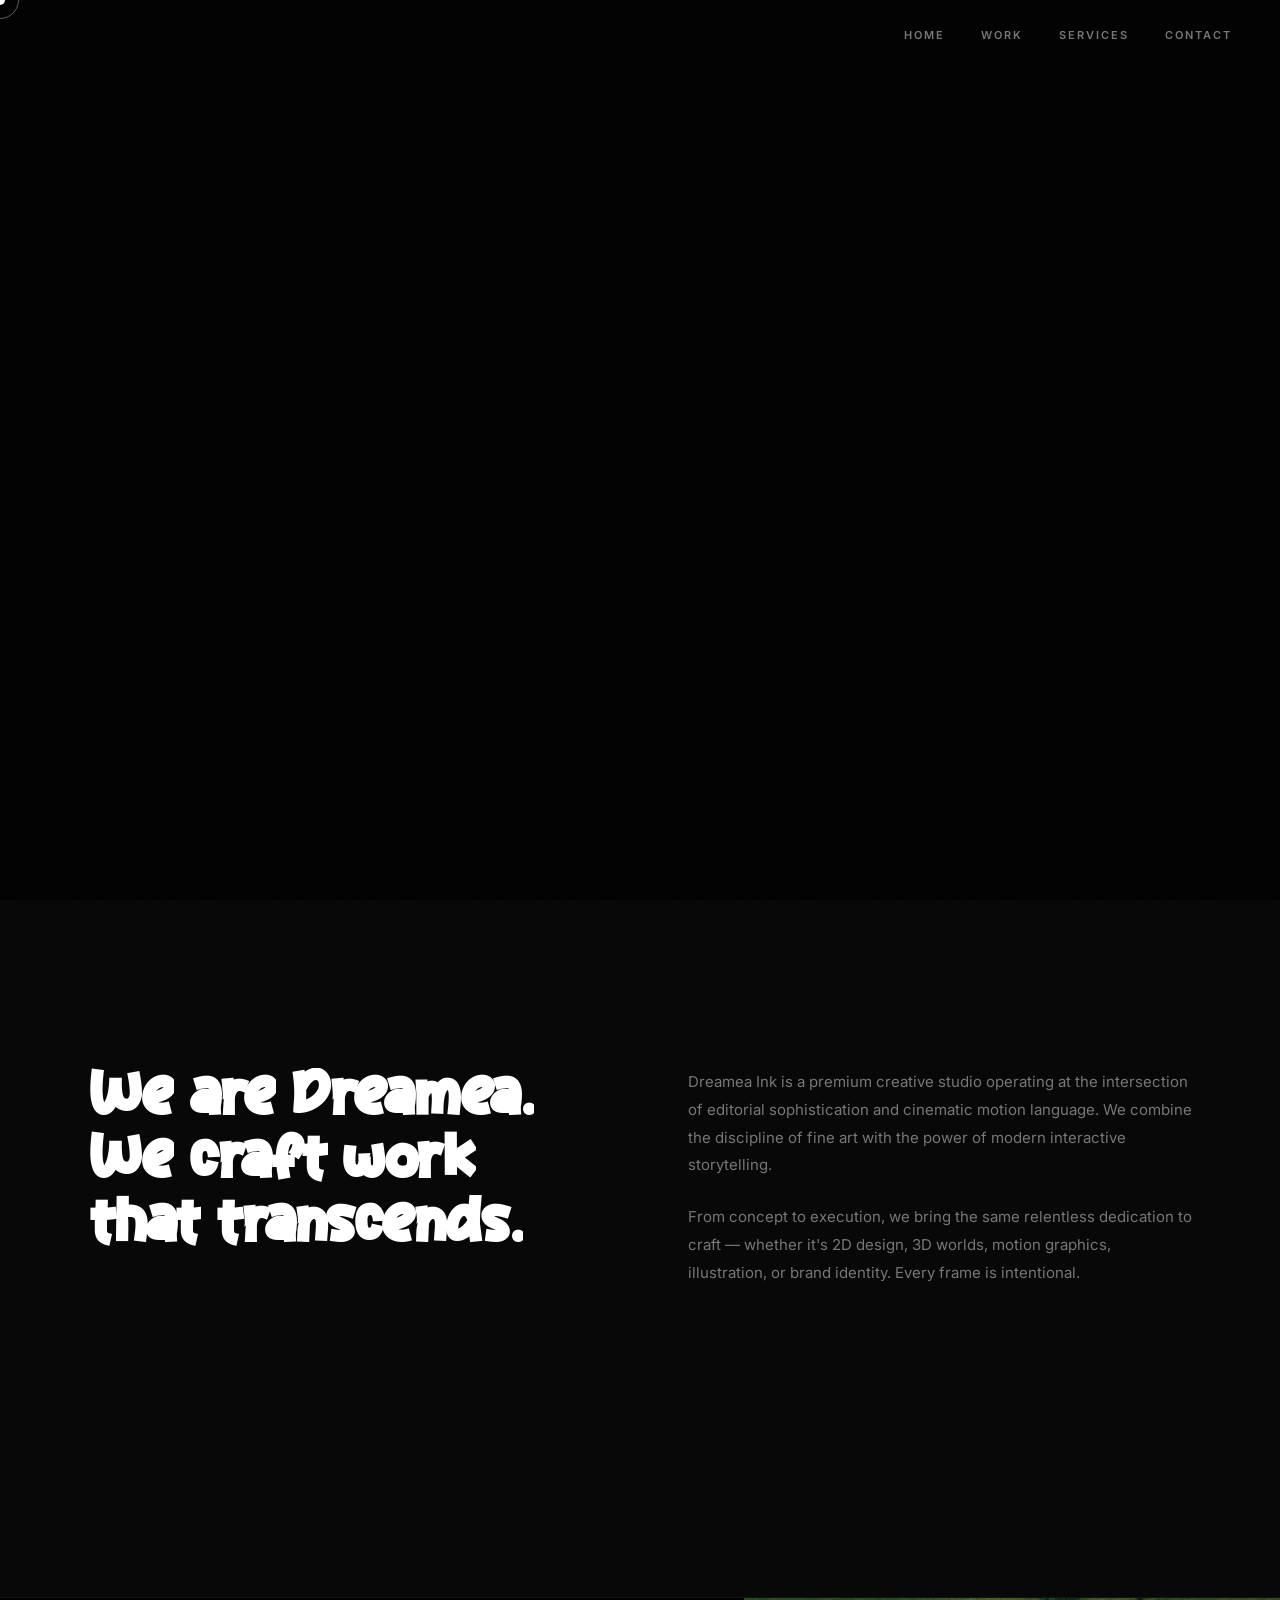
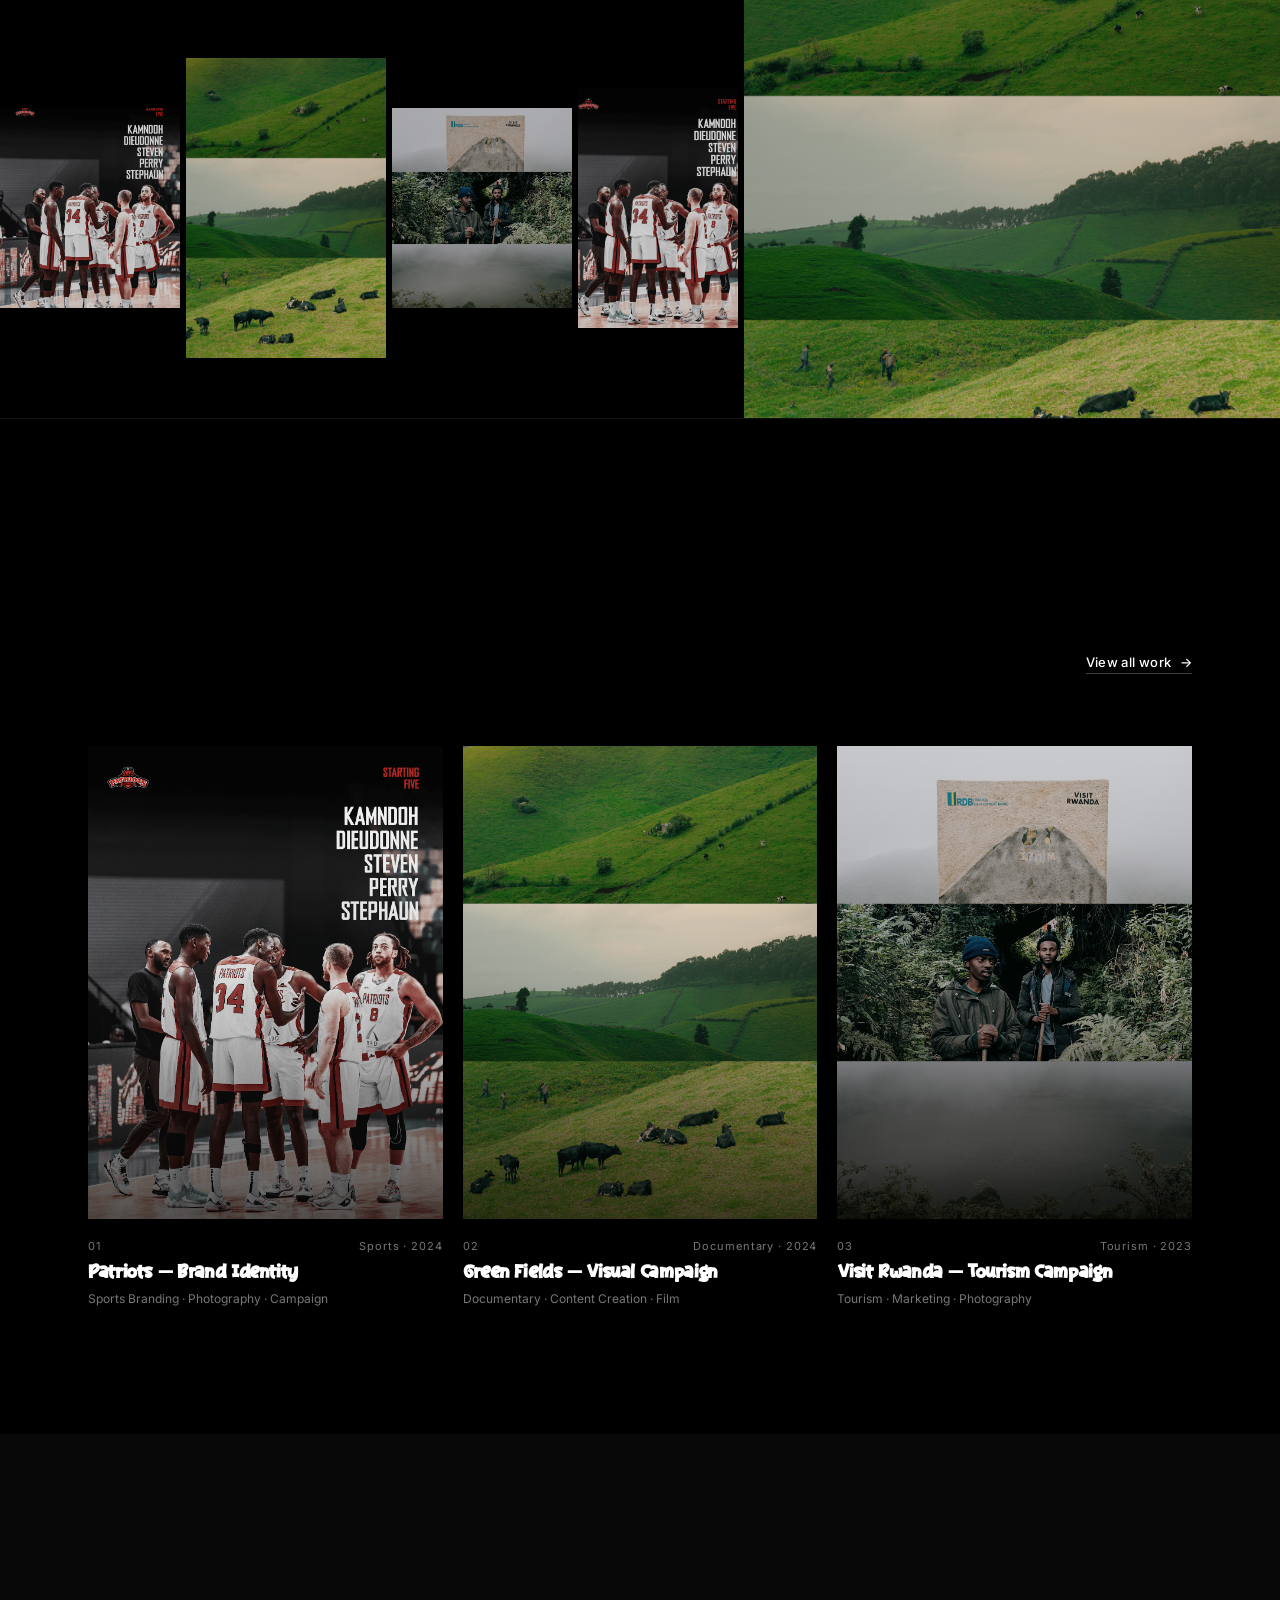
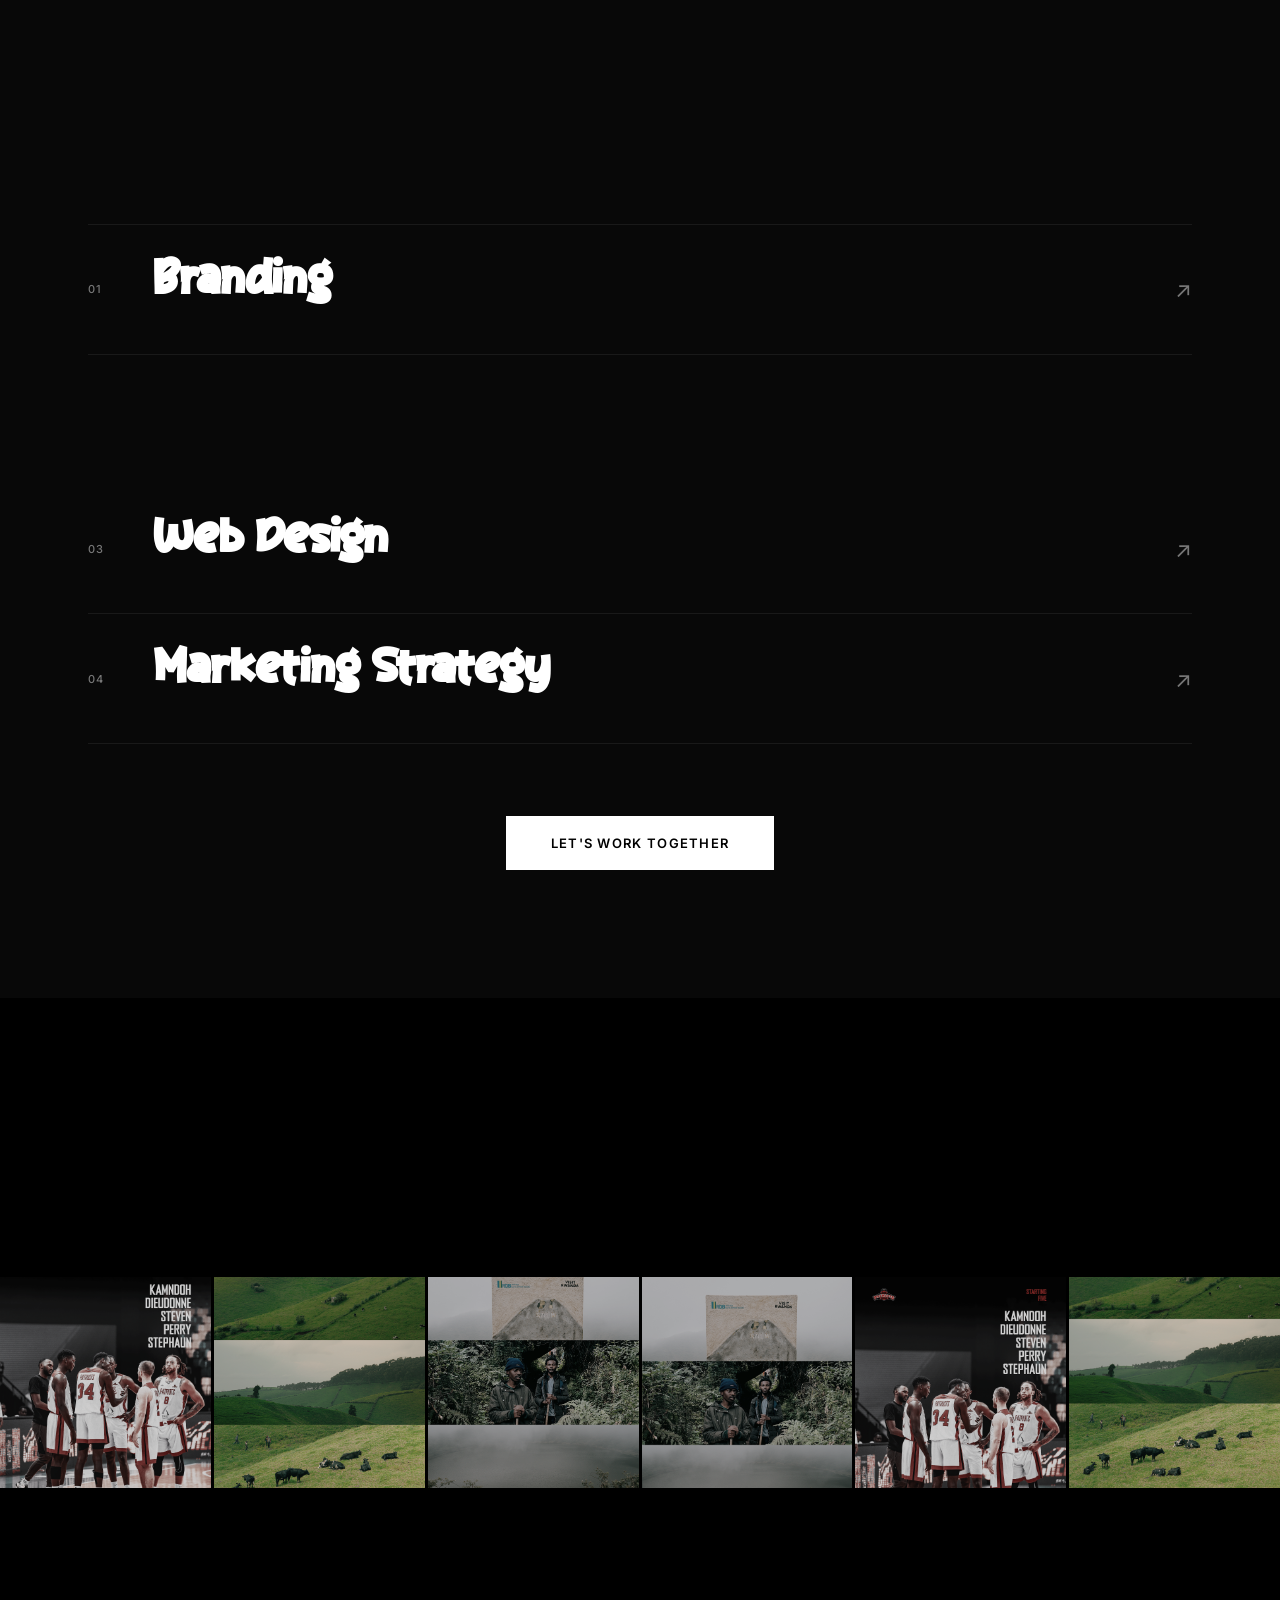
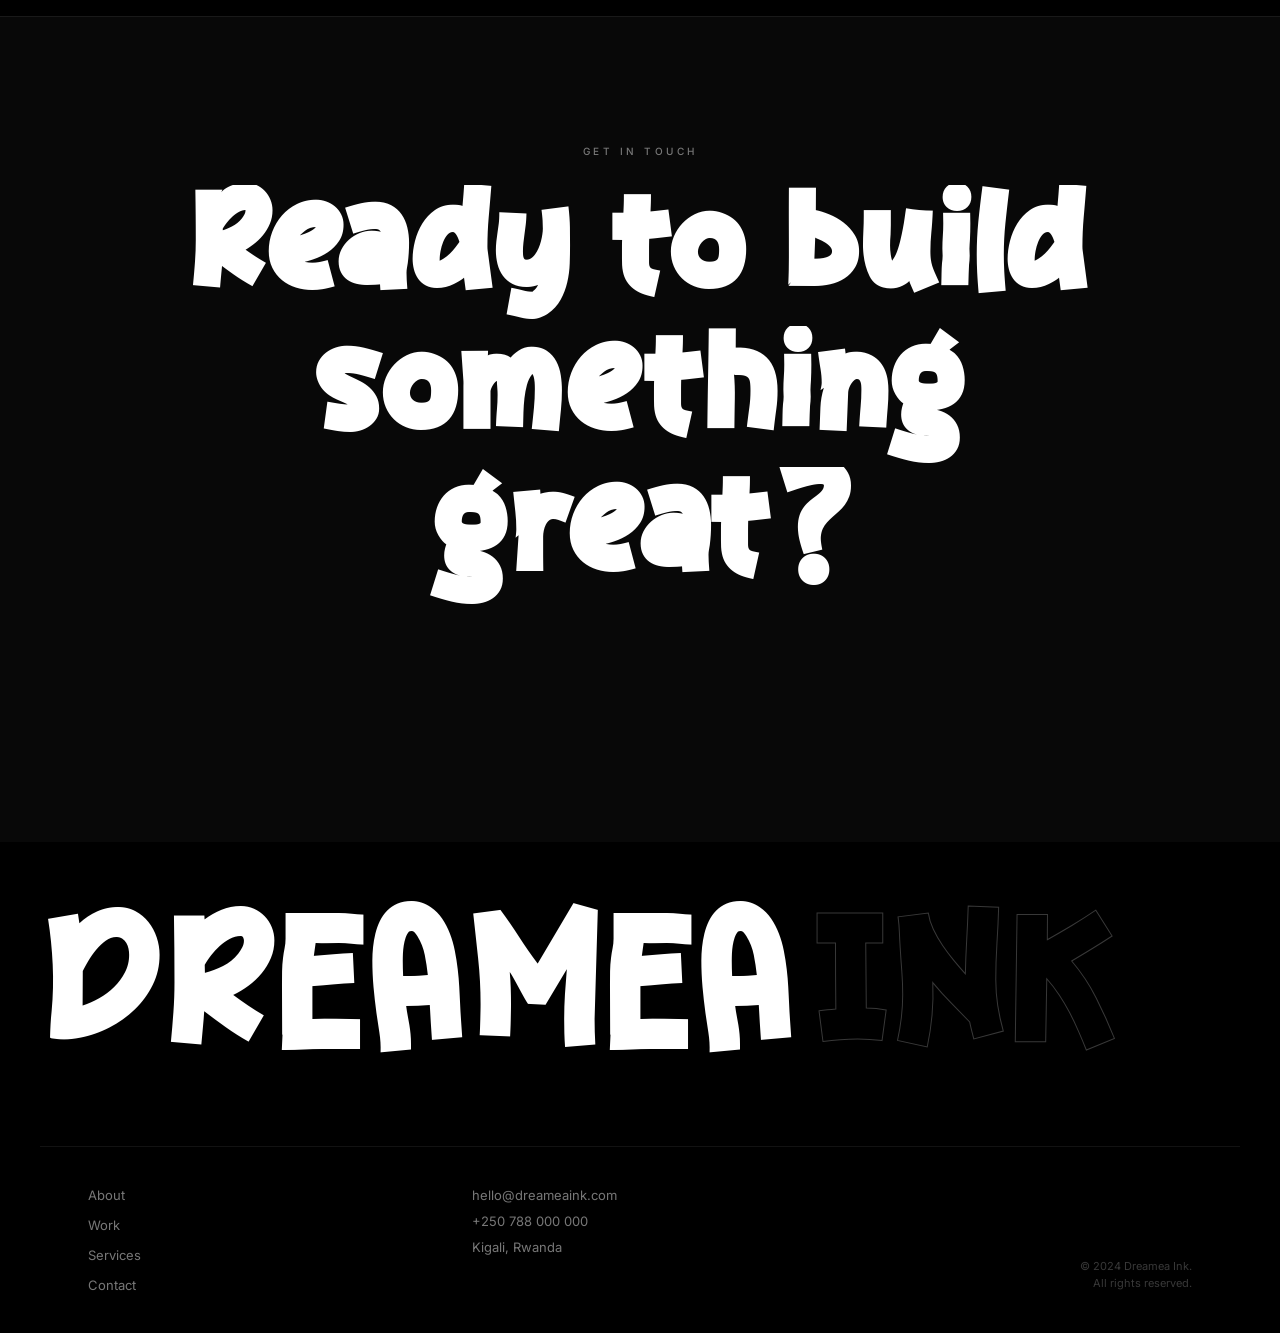
==== index.html @ 04ef661b "feat: Dreamea Ink creative studio website" ====
<!DOCTYPE html>
<html lang="en">
<head>
  <meta charset="UTF-8">
  <meta name="viewport" content="width=device-width, initial-scale=1.0">
  <title>Dreamea Ink — Premium Creative Studio</title>
  <link rel="preconnect" href="https://fonts.googleapis.com">
  <link rel="preconnect" href="https://fonts.gstatic.com" crossorigin>
  <link href="https://fonts.googleapis.com/css2?family=Paytone+One&family=Inter:wght@300;400;500;600&family=Space+Grotesk:wght@400;500;700&display=swap" rel="stylesheet">
  <link rel="stylesheet" href="style.css">
</head>
<body>

  <!-- TOP-RIGHT NAV LINKS -->
  <div class="topbar-links">
    <a href="#hero">Home</a>
    <a href="work.html">Work</a>
    <a href="#services">Services</a>
    <a href="#contact">Contact</a>
  </div>

  <!-- OVERLAY (mobile) -->
  <div class="nav-overlay" id="navOverlay"></div>

  <!-- MAIN CONTENT -->
  <main>

    <!-- HERO -->
    <section class="hero" id="hero">
      <div class="hero-bg">
        <video class="hero-video" autoplay muted loop playsinline preload="auto">
          <source src="assets/hero.mp4" type="video/mp4">
        </video>
        <div class="hero-video-overlay"></div>
        <div class="hero-noise"></div>
      </div>
      <div class="hero-content">

      </div>
    </section>

    <!-- ABOUT -->
    <section class="about section" id="about">
      <div class="container">
        <div class="section-label reveal">About Us</div>
        <div class="about-grid">
          <h2 class="about-title reveal">We are Dreamea.<br>We craft work<br>that transcends.</h2>
          <div class="about-body">
            <p class="reveal">Dreamea Ink is a premium creative studio operating at the intersection of editorial sophistication and cinematic motion language. We combine the discipline of fine art with the power of modern interactive storytelling.</p>
            <p class="reveal">From concept to execution, we bring the same relentless dedication to craft — whether it's 2D design, 3D worlds, motion graphics, illustration, or brand identity. Every frame is intentional.</p>
            <div class="about-stats reveal">
              <div class="stat">
                <span class="stat-num" data-target="80" data-suffix="+">80+</span>
                <span class="stat-label">Projects Delivered</span>
              </div>
              <div class="stat">
                <span class="stat-num" data-target="5" data-suffix="+">5+</span>
                <span class="stat-label">Years Experience</span>
              </div>
              <div class="stat">
                <span class="stat-num" data-target="40" data-suffix="+">40+</span>
                <span class="stat-label">Happy Clients</span>
              </div>
            </div>
          </div>
        </div>
      </div>
    </section>

    <!-- PHOTO SLIDER -->
    <div class="photo-slider-wrap">
      <div class="photo-slider" id="photoSlider">
        <!-- set A -->
        <div class="slide-item">
          <img src="assets/slide-1.jpg" alt="Patriots Brand Identity">
          <div class="slide-label">Sports Branding</div>
        </div>
        <div class="slide-item tall">
          <img src="assets/slide-2.jpg" alt="Green Fields Campaign">
          <div class="slide-label">Documentary Film</div>
        </div>
        <div class="slide-item">
          <img src="assets/slide-3.jpg" alt="Visit Rwanda">
          <div class="slide-label">Tourism Campaign</div>
        </div>
        <div class="slide-item portrait">
          <img src="assets/slide-1.jpg" alt="Creative Work">
          <div class="slide-label">Brand Identity</div>
        </div>
        <div class="slide-item wide">
          <img src="assets/slide-2.jpg" alt="Landscape Content">
          <div class="slide-label">Content Creation</div>
        </div>
        <div class="slide-item">
          <img src="assets/slide-1.jpg" alt="Sports Content">
          <div class="slide-label">Photography</div>
        </div>
        <!-- set B (duplicate for seamless loop) -->
        <div class="slide-item">
          <img src="assets/slide-1.jpg" alt="Patriots Brand Identity">
          <div class="slide-label">Sports Branding</div>
        </div>
        <div class="slide-item tall">
          <img src="assets/slide-2.jpg" alt="Green Fields Campaign">
          <div class="slide-label">Documentary Film</div>
        </div>
        <div class="slide-item">
          <img src="assets/slide-3.jpg" alt="Visit Rwanda">
          <div class="slide-label">Tourism Campaign</div>
        </div>
        <div class="slide-item portrait">
          <img src="assets/slide-1.jpg" alt="Creative Work">
          <div class="slide-label">Brand Identity</div>
        </div>
        <div class="slide-item wide">
          <img src="assets/slide-2.jpg" alt="Landscape Content">
          <div class="slide-label">Content Creation</div>
        </div>
        <div class="slide-item">
          <img src="assets/slide-1.jpg" alt="Sports Content">
          <div class="slide-label">Photography</div>
        </div>
      </div>
    </div>

    <!-- WORK / CASE STUDIES -->
    <section class="work section" id="work">
      <div class="container">
        <div class="work-header">
          <div class="section-label reveal">Selected Work</div>
          <h2 class="section-title reveal">Projects we're<br>proud of</h2>
          <a href="#" class="btn-ghost reveal">View all work <span class="arrow">→</span></a>
        </div>
        <div class="projects-grid">
          <div class="project-card reveal">
            <div class="project-img">
              <img src="assets/project-1.jpg" alt="Patriots Brand Identity" loading="lazy">
              <div class="project-overlay"></div>
              <div class="project-hover-label">View Project →</div>
            </div>
            <div class="project-info">
              <div class="project-meta"><span>01</span><span>Sports · 2024</span></div>
              <h3 class="project-title">Patriots — Brand Identity</h3>
              <p class="project-cat">Sports Branding · Photography · Campaign</p>
            </div>
          </div>

          <div class="project-card reveal">
            <div class="project-img">
              <img src="assets/project-2.jpg" alt="Green Fields Campaign" loading="lazy">
              <div class="project-overlay"></div>
              <div class="project-hover-label">View Project →</div>
            </div>
            <div class="project-info">
              <div class="project-meta"><span>02</span><span>Documentary · 2024</span></div>
              <h3 class="project-title">Green Fields — Visual Campaign</h3>
              <p class="project-cat">Documentary · Content Creation · Film</p>
            </div>
          </div>

          <div class="project-card reveal">
            <div class="project-img">
              <img src="assets/project-3.jpg" alt="Visit Rwanda Tourism Campaign" loading="lazy">
              <div class="project-overlay"></div>
              <div class="project-hover-label">View Project →</div>
            </div>
            <div class="project-info">
              <div class="project-meta"><span>03</span><span>Tourism · 2023</span></div>
              <h3 class="project-title">Visit Rwanda — Tourism Campaign</h3>
              <p class="project-cat">Tourism · Marketing · Photography</p>
            </div>
          </div>
        </div>
      </div>
    </section>

    <!-- SERVICES -->
    <section class="services section" id="services">
      <div class="container">
        <div class="services-top">
          <div class="section-label reveal">What We Do</div>
          <h2 class="section-title reveal">Our craft,<br>your competitive edge.</h2>
        </div>
        <div class="services-list">
          <div class="service-item reveal">
            <span class="service-num">01</span>
            <div class="service-content">
              <h3>Branding</h3>
              <p>Identity systems, logos, brand guidelines, and visual strategy that make you impossible to ignore.</p>
            </div>
            <span class="service-arrow">↗</span>
          </div>
          <div class="service-item reveal">
            <span class="service-num">02</span>
            <div class="service-content">
              <h3>Content Creation</h3>
              <p>Photography, videography, and editorial content that tells your story at every touchpoint.</p>
            </div>
            <span class="service-arrow">↗</span>
          </div>
          <div class="service-item reveal">
            <span class="service-num">03</span>
            <div class="service-content">
              <h3>Web Design</h3>
              <p>High-performance digital experiences crafted with precision, clarity, and bold aesthetics.</p>
            </div>
            <span class="service-arrow">↗</span>
          </div>
          <div class="service-item reveal">
            <span class="service-num">04</span>
            <div class="service-content">
              <h3>Marketing Strategy</h3>
              <p>Data-driven campaigns that amplify reach, build community, and convert audiences into lifelong advocates.</p>
            </div>
            <span class="service-arrow">↗</span>
          </div>
        </div>
        <div class="services-cta reveal">
          <a href="#contact" class="btn-primary large">Let's work together</a>
        </div>
      </div>
    </section>

    <!-- SOCIAL FEED -->
    <section class="social section" id="social">
      <div class="container">
        <div class="social-header">
          <div class="section-label reveal">Follow Us</div>
          <h2 class="section-title reveal">@dreameaink</h2>
        </div>
      </div>
      <div class="social-grid reveal">
        <div class="social-item" style="background-image:url('assets/project-1.jpg')"></div>
        <div class="social-item" style="background-image:url('assets/project-2.jpg')"></div>
        <div class="social-item" style="background-image:url('assets/project-3.jpg')"></div>
        <div class="social-item" style="background-image:url('assets/project-3.jpg');background-position:top"></div>
        <div class="social-item" style="background-image:url('assets/project-1.jpg');background-position:top"></div>
        <div class="social-item" style="background-image:url('assets/project-2.jpg');background-position:bottom"></div>
      </div>
    </section>

    <!-- CONTACT CTA -->
    <section class="cta-section section" id="contact">
      <div class="container">
        <div class="cta-inner">
          <div class="cta-label reveal">Get in Touch</div>
          <h2 class="cta-title reveal">Ready to build<br>something great?</h2>
          <a href="mailto:hello@dreameaink.com" class="btn-primary large reveal">Start a Project</a>
        </div>
      </div>
    </section>

    <!-- FOOTER -->
    <footer class="footer">
      <div class="footer-brand reveal">
        <span>DREAMEA</span><span class="footer-brand-outline">INK</span>
      </div>
      <div class="footer-bottom container">
        <nav class="footer-links">
          <a href="#about">About</a>
          <a href="#work">Work</a>
          <a href="#services">Services</a>
          <a href="#contact">Contact</a>
        </nav>
        <address class="footer-contact">
          <span>hello@dreameaink.com</span>
          <span>+250 788 000 000</span>
          <span>Kigali, Rwanda</span>
        </address>
        <p class="footer-copy">© 2024 Dreamea Ink.<br>All rights reserved.</p>
      </div>
    </footer>

  </main><!-- /main -->

  <script src="script.js"></script>
</body>
</html>
---- style.css ----
/* ===========================
   DREAMEA INK — LANDING PAGE
   =========================== */

/* ===== ACHIKO FONT =====
   Download Achiko.woff2 from https://befonts.com/achiko-font.html
   and place it at assets/Achiko.woff2
   ===================== */
@font-face {
  font-family: 'Achiko';
  src: url('assets/Achiko.woff2') format('woff2'),
       url('assets/Achiko.woff')  format('woff'),
       url('assets/Achiko.ttf')   format('truetype');
  font-weight: normal;
  font-style: normal;
  font-display: swap;
}

/* ===== RESET ===== */
*, *::before, *::after {
  margin: 0;
  padding: 0;
  box-sizing: border-box;
}

:root {
  --black:      #000000;
  --off-black:  #080808;
  --surface:    #111111;
  --white:      #ffffff;
  --gray:       #777777;
  --light-gray: #aaaaaa;
  --border:     rgba(255, 255, 255, 0.07);
  --font-display: 'Achiko', 'Paytone One', cursive;
  --font-head:    'Achiko', 'Space Grotesk', sans-serif;
  --font-body:    'Inter', sans-serif;
  --sidebar-w:  220px;
}

html {
  scroll-behavior: smooth;
}

body {
  background: var(--black);
  color: var(--white);
  font-family: var(--font-body);
  overflow-x: hidden;
  -webkit-font-smoothing: antialiased;
  cursor: none;
}

@media (hover: none) {
  body { cursor: auto; }
}

/* ===== CUSTOM CURSOR ===== */
.cursor {
  width: 10px;
  height: 10px;
  background: var(--white);
  border-radius: 50%;
  position: fixed;
  top: 0; left: 0;
  pointer-events: none;
  z-index: 9999;
  transform: translate(-50%, -50%);
  transition: width 0.2s, height 0.2s, background 0.2s;
  will-change: transform;
}

.cursor-ring {
  width: 38px;
  height: 38px;
  border: 1px solid rgba(255, 255, 255, 0.35);
  border-radius: 50%;
  position: fixed;
  top: 0; left: 0;
  pointer-events: none;
  z-index: 9998;
  transform: translate(-50%, -50%);
  transition: width 0.3s, height 0.3s, border-color 0.3s;
  will-change: transform;
}

.cursor.expanded  { width: 16px; height: 16px; }
.cursor-ring.expanded { width: 56px; height: 56px; border-color: rgba(255,255,255,0.6); }

/* ===== SCROLLBAR ===== */
::-webkit-scrollbar { width: 3px; }
::-webkit-scrollbar-track { background: #000; }
::-webkit-scrollbar-thumb { background: #2a2a2a; border-radius: 2px; }

/* ===== UTILITIES ===== */
.container {
  max-width: 1200px;
  margin: 0 auto;
  padding: 0 48px;
}

.section {
  padding: 128px 0;
}

.section-label {
  font-size: 10px;
  font-weight: 500;
  letter-spacing: 0.35em;
  text-transform: uppercase;
  color: var(--gray);
  margin-bottom: 28px;
}

.section-title {
  font-family: var(--font-head);
  font-size: clamp(36px, 4.5vw, 62px);
  font-weight: 700;
  line-height: 1.08;
  letter-spacing: -0.025em;
}

/* ===== REVEAL ANIMATION ===== */
.reveal {
  opacity: 0;
  transform: translateX(-72px);
  transition:
    opacity 0.9s cubic-bezier(0.16, 1, 0.3, 1),
    transform 0.9s cubic-bezier(0.16, 1, 0.3, 1);
}

.reveal.visible {
  opacity: 1;
  transform: translateX(0);
}

/* ===== SIDEBAR NAV ===== */
.menu-toggle {
  display: none;
  flex-direction: column;
  gap: 7px;
  position: fixed;
  top: 28px;
  left: 24px;
  z-index: 400;
  background: none;
  border: none;
  cursor: pointer;
  padding: 6px;
}

.menu-toggle span {
  display: block;
  width: 26px;
  height: 1px;
  background: var(--white);
  transition: transform 0.35s cubic-bezier(0.16, 1, 0.3, 1), opacity 0.25s;
  transform-origin: center;
}

.menu-toggle.active span:first-child { transform: rotate(45deg) translate(5px, 5px); }
.menu-toggle.active span:last-child  { transform: rotate(-45deg) translate(5px, -5px); }

.nav {
  position: fixed;
  left: 0;
  top: 0;
  bottom: 0;
  width: var(--sidebar-w);
  z-index: 300;
  display: flex;
  flex-direction: column;
  align-items: flex-start;
  padding: 44px 36px 44px;
  background: rgba(0, 0, 0, 0.78);
  backdrop-filter: blur(28px);
  -webkit-backdrop-filter: blur(28px);
  border-right: 1px solid var(--border);
  transition: transform 0.5s cubic-bezier(0.16, 1, 0.3, 1);
}

.nav-logo {
  display: flex;
  flex-direction: column;
  text-decoration: none;
  line-height: 1.1;
  margin-bottom: 64px;
}

.logo-top {
  font-family: var(--font-display);
  font-size: 26px;
  letter-spacing: 0.06em;
  color: var(--white);
}

.logo-bot {
  font-family: var(--font-display);
  font-size: 18px;
  letter-spacing: 0.04em;
  color: var(--gray);
}

/* ===== TOP-RIGHT NAV LINKS ===== */
.topbar-links {
  position: fixed;
  top: 0;
  right: 0;
  z-index: 300;
  display: flex;
  align-items: center;
  gap: 36px;
  padding: 28px 48px;
}

.topbar-links a {
  font-size: 11px;
  font-weight: 600;
  letter-spacing: 0.18em;
  text-transform: uppercase;
  color: var(--gray);
  text-decoration: none;
  transition: color 0.25s;
  position: relative;
}

.topbar-links a::after {
  content: '';
  position: absolute;
  bottom: -3px;
  left: 0;
  width: 0;
  height: 1px;
  background: var(--white);
  transition: width 0.3s cubic-bezier(0.16, 1, 0.3, 1);
}

.topbar-links a:hover { color: var(--white); }
.topbar-links a:hover::after { width: 100%; }

.nav-cta {
  font-family: var(--font-body);
  font-size: 10px;
  font-weight: 600;
  letter-spacing: 0.14em;
  text-transform: uppercase;
  color: var(--black);
  background: var(--white);
  text-decoration: none;
  padding: 13px 0;
  border: 1px solid var(--white);
  transition: background 0.3s, color 0.3s;
  align-self: stretch;
  text-align: center;
  margin-top: auto;
}

.nav-cta:hover {
  background: transparent;
  color: var(--white);
}

/* Dimmed overlay when mobile nav is open */
.nav-overlay {
  display: none;
  position: fixed;
  inset: 0;
  background: rgba(0, 0, 0, 0.6);
  z-index: 250;
  opacity: 0;
  transition: opacity 0.4s;
  pointer-events: none;
}

.nav-overlay.visible {
  opacity: 1;
  pointer-events: auto;
}


/* ===== HERO ===== */
.hero {
  position: relative;
  height: 100svh;
  min-height: 680px;
  display: flex;
  align-items: center;
  overflow: hidden;
}

.hero-bg {
  position: absolute;
  inset: 0;
  background: var(--black);
  overflow: hidden;
}

.hero-video {
  position: absolute;
  inset: 0;
  width: 100%;
  height: 100%;
  object-fit: cover;
  opacity: 0;
  transition: opacity 1.2s ease;
}

.hero-video.loaded {
  opacity: 1;
}

.hero-video-overlay {
  position: absolute;
  inset: 0;
  background:
    linear-gradient(to right, rgba(0,0,0,0.88) 0%, rgba(0,0,0,0.55) 55%, rgba(0,0,0,0.4) 100%),
    linear-gradient(to top,   rgba(0,0,0,0.7)  0%, transparent 50%);
}

.hero-noise {
  position: absolute;
  inset: 0;
  opacity: 0.035;
  background-image: url("data:image/svg+xml,%3Csvg xmlns='http://www.w3.org/2000/svg' width='300' height='300'%3E%3Cfilter id='n'%3E%3CfeTurbulence type='fractalNoise' baseFrequency='0.75' numOctaves='4' stitchTiles='stitch'/%3E%3C/filter%3E%3Crect width='300' height='300' filter='url(%23n)' opacity='1'/%3E%3C/svg%3E");
  background-size: 200px 200px;
  pointer-events: none;
}

.hero-content {
  position: relative;
  z-index: 2;
  width: 100%;
  max-width: 1200px;
  margin: 0 auto;
  padding: 0 48px;
  padding-top: 80px;
}

.hero-tag {
  display: flex;
  align-items: center;
  gap: 14px;
  font-size: 10px;
  font-weight: 500;
  letter-spacing: 0.35em;
  text-transform: uppercase;
  color: var(--gray);
  margin-bottom: 36px;
  animation: fadeUp 0.9s 0.1s cubic-bezier(0.16, 1, 0.3, 1) both;
}

.hero-tag-line {
  display: block;
  width: 28px;
  height: 1px;
  background: var(--gray);
  flex-shrink: 0;
}

.hero-title {
  font-family: var(--font-display);
  font-size: clamp(72px, 13vw, 168px);
  line-height: 0.88;
  letter-spacing: 0.015em;
  margin-bottom: 44px;
  overflow: hidden;
}

.hero-title .word {
  display: block;
  clip-path: inset(0 0 -10% 0);
  animation: slideUp 1s cubic-bezier(0.16, 1, 0.3, 1) both;
}

.hero-title .word:nth-child(1) { animation-delay: 0.15s; }
.hero-title .word:nth-child(2) { animation-delay: 0.28s; }
.hero-title .word:nth-child(3) { animation-delay: 0.41s; }
.hero-title .word:nth-child(4) { animation-delay: 0.54s; }

.hero-title .accent-outline {
  color: transparent;
  -webkit-text-stroke: 1.5px var(--white);
}

@keyframes slideUp {
  from {
    opacity: 0;
    transform: translateY(80px) skewY(2deg);
  }
  to {
    opacity: 1;
    transform: translateY(0) skewY(0deg);
  }
}

@keyframes fadeUp {
  from { opacity: 0; transform: translateY(18px); }
  to   { opacity: 1; transform: translateY(0); }
}

.hero-desc {
  font-size: 15px;
  font-weight: 400;
  color: var(--gray);
  line-height: 1.75;
  max-width: 400px;
  margin-bottom: 48px;
  animation: fadeUp 0.9s 0.65s cubic-bezier(0.16, 1, 0.3, 1) both;
}

.hero-ctas {
  display: flex;
  align-items: center;
  gap: 32px;
  animation: fadeUp 0.9s 0.78s cubic-bezier(0.16, 1, 0.3, 1) both;
}

.hero-scroll-hint {
  position: absolute;
  bottom: 44px;
  right: 48px;
  display: flex;
  align-items: center;
  gap: 16px;
  font-size: 10px;
  font-weight: 500;
  letter-spacing: 0.25em;
  text-transform: uppercase;
  color: var(--gray);
  animation: fadeUp 0.9s 1s cubic-bezier(0.16, 1, 0.3, 1) both;
}

.scroll-line {
  height: 1px;
  background: var(--gray);
  animation: breathe 2s ease-in-out infinite alternate;
}

@keyframes breathe {
  from { width: 24px; opacity: 0.4; }
  to   { width: 48px; opacity: 1; }
}

/* ===== BUTTONS ===== */
.btn-primary {
  display: inline-flex;
  align-items: center;
  justify-content: center;
  background: var(--white);
  color: var(--black);
  text-decoration: none;
  font-family: var(--font-body);
  font-size: 12px;
  font-weight: 600;
  letter-spacing: 0.1em;
  text-transform: uppercase;
  padding: 14px 28px;
  border: 1px solid var(--white);
  transition: background 0.3s, color 0.3s;
}

.btn-primary:hover {
  background: transparent;
  color: var(--white);
}

.btn-primary.large {
  padding: 18px 44px;
  font-size: 13px;
}

.btn-ghost {
  display: inline-flex;
  align-items: center;
  gap: 8px;
  color: var(--white);
  text-decoration: none;
  font-size: 13px;
  font-weight: 500;
  letter-spacing: 0.03em;
  padding-bottom: 3px;
  border-bottom: 1px solid rgba(255, 255, 255, 0.25);
  transition: border-color 0.3s, gap 0.3s;
}

.btn-ghost:hover {
  border-color: var(--white);
  gap: 14px;
}

.btn-ghost .arrow {
  transition: transform 0.3s;
}

.btn-ghost:hover .arrow {
  transform: translateX(4px);
}

/* ===== PHOTO SLIDER ===== */
.photo-slider-wrap {
  overflow: hidden;
  background: var(--black);
  border-top: 1px solid var(--border);
  border-bottom: 1px solid var(--border);
  cursor: grab;
  user-select: none;
}

.photo-slider-wrap:active { cursor: grabbing; }

.photo-slider-wrap:hover .photo-slider {
  animation-play-state: paused;
}

.photo-slider {
  display: flex;
  align-items: center;
  gap: 6px;
  height: 420px;
  animation: sliderMove 30s linear infinite;
  will-change: transform;
}

@keyframes sliderMove {
  from { transform: translateX(0); }
  to   { transform: translateX(-50%); }
}

/* Individual slide items — deliberately unequal */
.slide-item {
  position: relative;
  flex-shrink: 0;
  width: 180px;
  height: 200px;
  overflow: hidden;
}

.slide-item.tall    { width: 200px; height: 300px; }
.slide-item.wide    { width: 560px; height: 420px; } /* the big one */
.slide-item.portrait { width: 160px; height: 240px; }

.slide-item img {
  width: 100%;
  height: 100%;
  object-fit: cover;
  object-position: center;
  display: block;
  filter: grayscale(20%) brightness(0.85);
  transition: filter 0.5s ease, transform 0.6s cubic-bezier(0.16, 1, 0.3, 1);
}

.slide-item:hover img {
  filter: grayscale(0%) brightness(1);
  transform: scale(1.04);
}

/* Label that appears on hover */
.slide-label {
  position: absolute;
  bottom: 0;
  left: 0;
  right: 0;
  padding: 14px 16px 12px;
  background: linear-gradient(to top, rgba(0,0,0,0.82) 0%, transparent 100%);
  font-size: 10px;
  font-weight: 600;
  letter-spacing: 0.18em;
  text-transform: uppercase;
  color: var(--white);
  opacity: 0;
  transform: translateY(6px);
  transition: opacity 0.35s ease, transform 0.35s ease;
}

.slide-item:hover .slide-label {
  opacity: 1;
  transform: translateY(0);
}

/* ===== ABOUT ===== */
.about {
  background: var(--off-black);
}

.about-grid {
  display: grid;
  grid-template-columns: 1fr 1fr;
  gap: 96px;
  align-items: start;
}

.about-title {
  font-family: var(--font-head);
  font-size: clamp(38px, 4.5vw, 60px);
  font-weight: 700;
  line-height: 1.08;
  letter-spacing: -0.025em;
}

.about-body p {
  font-size: 15px;
  color: var(--gray);
  line-height: 1.85;
  margin-bottom: 24px;
}

.about-stats {
  display: flex;
  gap: 56px;
  margin-top: 56px;
  padding-top: 48px;
  border-top: 1px solid var(--border);
}

.stat-num {
  display: block;
  font-family: var(--font-display);
  font-size: 60px;
  line-height: 1;
  color: var(--white);
  letter-spacing: 0.03em;
}

.stat-label {
  display: block;
  font-size: 10px;
  font-weight: 500;
  color: var(--gray);
  letter-spacing: 0.12em;
  text-transform: uppercase;
  margin-top: 6px;
}

/* ===== WORK ===== */
.work {
  background: var(--black);
}

.work-header {
  display: flex;
  align-items: flex-end;
  justify-content: space-between;
  margin-bottom: 72px;
}

.work-header .section-title {
  margin-top: 0;
}

.projects-grid {
  display: grid;
  grid-template-columns: repeat(3, 1fr);
  gap: 20px;
}

.project-card {
  cursor: pointer;
}

.project-img {
  position: relative;
  overflow: hidden;
  aspect-ratio: 3 / 4;
  background: var(--surface);
  margin-bottom: 20px;
}

.project-img img {
  width: 100%;
  height: 100%;
  object-fit: cover;
  filter: grayscale(25%);
  transition: transform 0.7s cubic-bezier(0.16, 1, 0.3, 1), filter 0.5s ease;
}

.project-card:hover .project-img img {
  transform: scale(1.07);
  filter: grayscale(0%);
}

.project-overlay {
  position: absolute;
  inset: 0;
  background: linear-gradient(to top, rgba(0,0,0,0.65) 0%, rgba(0,0,0,0.1) 50%, transparent 100%);
}

.project-hover-label {
  position: absolute;
  inset: 0;
  display: flex;
  align-items: center;
  justify-content: center;
  font-size: 13px;
  font-weight: 600;
  letter-spacing: 0.08em;
  color: var(--white);
  background: rgba(0,0,0,0.5);
  opacity: 0;
  transition: opacity 0.35s;
}

.project-card:hover .project-hover-label {
  opacity: 1;
}

.project-meta {
  display: flex;
  justify-content: space-between;
  font-size: 11px;
  color: var(--gray);
  letter-spacing: 0.08em;
  margin-bottom: 10px;
}

.project-title {
  font-family: var(--font-head);
  font-size: 18px;
  font-weight: 700;
  letter-spacing: -0.02em;
  margin-bottom: 6px;
  transition: color 0.3s;
}

.project-card:hover .project-title { color: var(--white); }

.project-cat {
  font-size: 12px;
  color: var(--gray);
}

/* ===== SERVICES ===== */
.services {
  background: var(--off-black);
}

.services-top {
  display: grid;
  grid-template-columns: 1fr 1fr;
  gap: 64px;
  margin-bottom: 72px;
}

.services-list {
  border-top: 1px solid var(--border);
}

.service-item {
  display: flex;
  align-items: center;
  gap: 36px;
  padding: 36px 0;
  border-bottom: 1px solid var(--border);
  cursor: pointer;
  transition: padding-left 0.35s cubic-bezier(0.16, 1, 0.3, 1);
}

.service-item:hover {
  padding-left: 20px;
}

.service-num {
  font-size: 11px;
  font-weight: 500;
  color: var(--gray);
  letter-spacing: 0.1em;
  min-width: 28px;
  flex-shrink: 0;
}

.service-content {
  flex: 1;
}

.service-content h3 {
  font-family: var(--font-head);
  font-size: clamp(28px, 3.5vw, 48px);
  font-weight: 700;
  letter-spacing: -0.025em;
  line-height: 1;
  margin-bottom: 12px;
  transition: color 0.3s;
}

.service-item:hover .service-content h3 { color: var(--white); }

.service-content p {
  font-size: 14px;
  color: var(--gray);
  line-height: 1.7;
  max-width: 420px;
  height: 0;
  overflow: hidden;
  opacity: 0;
  transition: height 0.4s ease, opacity 0.4s ease;
}

.service-item:hover .service-content p {
  height: 44px;
  opacity: 1;
}

.service-arrow {
  font-size: 22px;
  color: var(--gray);
  flex-shrink: 0;
  transition: color 0.3s, transform 0.3s;
}

.service-item:hover .service-arrow {
  color: var(--white);
  transform: scale(1.15);
}

.services-list:hover .service-item:not(:hover) {
  opacity: 0.45;
}

.services-cta {
  margin-top: 72px;
  text-align: center;
}

/* ===== SOCIAL FEED ===== */
.social {
  background: var(--black);
}

.social-header {
  padding: 0 48px;
  margin-bottom: 48px;
}

.social-grid {
  display: grid;
  grid-template-columns: repeat(6, 1fr);
  gap: 3px;
}

.social-item {
  aspect-ratio: 1;
  background-size: cover;
  background-position: center;
  filter: grayscale(45%) brightness(0.85);
  transition: filter 0.45s ease, transform 0.45s ease;
  cursor: pointer;
}

.social-item:hover {
  filter: grayscale(0%) brightness(1);
  transform: scale(0.97);
  z-index: 1;
}

/* ===== CONTACT CTA ===== */
.cta-section {
  background: var(--off-black);
  text-align: center;
  border-top: 1px solid var(--border);
}

.cta-label {
  font-size: 10px;
  font-weight: 500;
  letter-spacing: 0.35em;
  text-transform: uppercase;
  color: var(--gray);
  margin-bottom: 28px;
}

.cta-title {
  font-family: var(--font-display);
  font-size: clamp(56px, 10vw, 128px);
  line-height: 0.92;
  letter-spacing: 0.02em;
  margin-bottom: 52px;
}

/* ===== FOOTER ===== */
.footer {
  background: var(--black);
  padding: 80px 0 40px;
  overflow: hidden;
}

.footer-brand {
  display: flex;
  font-family: var(--font-display);
  font-size: clamp(72px, 14vw, 196px);
  line-height: 0.85;
  letter-spacing: 0.01em;
  padding: 0 40px;
  margin-bottom: 72px;
  gap: 0.04em;
}

.footer-brand-outline {
  color: transparent;
  -webkit-text-stroke: 1px rgba(255, 255, 255, 0.22);
}

.footer-bottom {
  display: grid;
  grid-template-columns: 1fr 1fr 1fr;
  gap: 48px;
  align-items: start;
  padding-top: 40px;
  border-top: 1px solid var(--border);
  font-size: 13px;
  color: var(--gray);
}

.footer-links {
  display: flex;
  flex-direction: column;
  gap: 14px;
}

.footer-links a {
  color: var(--gray);
  text-decoration: none;
  font-size: 13px;
  transition: color 0.25s;
}

.footer-links a:hover { color: var(--white); }

.footer-contact {
  display: flex;
  flex-direction: column;
  gap: 10px;
  font-style: normal;
  font-size: 13px;
}

.footer-copy {
  text-align: right;
  font-size: 11px;
  color: rgba(255, 255, 255, 0.22);
  line-height: 1.6;
  align-self: end;
}

/* ===== RESPONSIVE ===== */
@media (max-width: 1024px) {
  .projects-grid {
    grid-template-columns: 1fr 1fr;
  }

  .services-top {
    grid-template-columns: 1fr;
    gap: 32px;
  }
}

@media (max-width: 768px) {
  .container { padding: 0 24px; }
  .section { padding: 80px 0; }

  /* Sidebar slides off-screen, toggle button appears */
  .nav { transform: translateX(-100%); }
  .nav.open { transform: translateX(0); }
  .nav-overlay { display: block; }
  .menu-toggle { display: flex; }
  .topbar-links { display: none; }

  main { margin-left: 0; }

  .hero-content { padding: 0 24px; padding-top: 80px; }
  .hero-scroll-hint { right: 24px; bottom: 32px; }
  .hero-desc br { display: none; }

  .about-grid { grid-template-columns: 1fr; gap: 48px; }
  .about-stats { gap: 32px; }

  .work-header {
    flex-direction: column;
    align-items: flex-start;
    gap: 24px;
    margin-bottom: 48px;
  }

  .projects-grid { grid-template-columns: 1fr; gap: 40px; }
  .project-img { aspect-ratio: 4/3; }

  .service-item { gap: 20px; }

  .social-header { padding: 0 24px; }
  .social-grid { grid-template-columns: repeat(3, 1fr); }

  .footer-brand { font-size: clamp(52px, 14vw, 120px); }
  .footer-bottom { grid-template-columns: 1fr; }
  .footer-copy { text-align: left; }
}

@media (max-width: 480px) {
  .hero-title { font-size: clamp(60px, 17vw, 100px); }
  .hero-ctas { flex-direction: column; align-items: flex-start; gap: 20px; }
  .about-stats { flex-wrap: wrap; gap: 24px 40px; }
  .social-grid { grid-template-columns: repeat(2, 1fr); }
  .service-content p { display: none; }
  .service-item:hover { padding-left: 0; }
  .photo-slider { height: 260px; }
  .slide-item         { width: 120px; height: 140px; }
  .slide-item.tall    { width: 130px; height: 200px; }
  .slide-item.wide    { width: 320px; height: 260px; }
  .slide-item.portrait { width: 110px; height: 170px; }
}

/* ===== WORD MASK REVEAL (scroll-triggered) ===== */

/* Each word sits inside an overflow:hidden mask */
.word-mask {
  display: inline-block;
  overflow: hidden;
  vertical-align: bottom;
  line-height: 1.1;
}

/* The actual word that slides up into view */
.word-inner {
  display: inline-block;
  transform: translateY(110%);
  opacity: 0;
  transition:
    transform 0.85s cubic-bezier(0.16, 1, 0.3, 1),
    opacity   0.5s  ease;
  will-change: transform, opacity;
}

/* When the parent heading is triggered, words reveal */
.words-visible .word-inner {
  transform: translateY(0);
  opacity: 1;
}

/* ===== LINE REVEAL (paragraphs) ===== */
.line-reveal {
  overflow: hidden;
}

.line-inner {
  display: block;
  transform: translateY(60px);
  opacity: 0;
  transition:
    transform 0.8s cubic-bezier(0.16, 1, 0.3, 1),
    opacity   0.6s ease;
}

.line-reveal.line-visible .line-inner {
  transform: translateY(0);
  opacity: 1;
}

/* ===== PROJECT CARD SCROLL ENTRANCE ===== */
.project-card {
  opacity: 0;
  transform: translateY(50px) scale(0.97);
  transition:
    opacity   0.8s cubic-bezier(0.16, 1, 0.3, 1),
    transform 0.8s cubic-bezier(0.16, 1, 0.3, 1);
}

.project-card.card-visible {
  opacity: 1;
  transform: translateY(0) scale(1);
}

/* ===== SECTION LABEL WIPE ===== */
.section-label {
  clip-path: inset(0 100% 0 0);
  transition: clip-path 0.9s cubic-bezier(0.16, 1, 0.3, 1);
}

.section-label.label-visible {
  clip-path: inset(0 0% 0 0);
}

/* override old reveal for section-label since we replaced it */
.section-label.reveal {
  opacity: 1;
  transform: none;
}
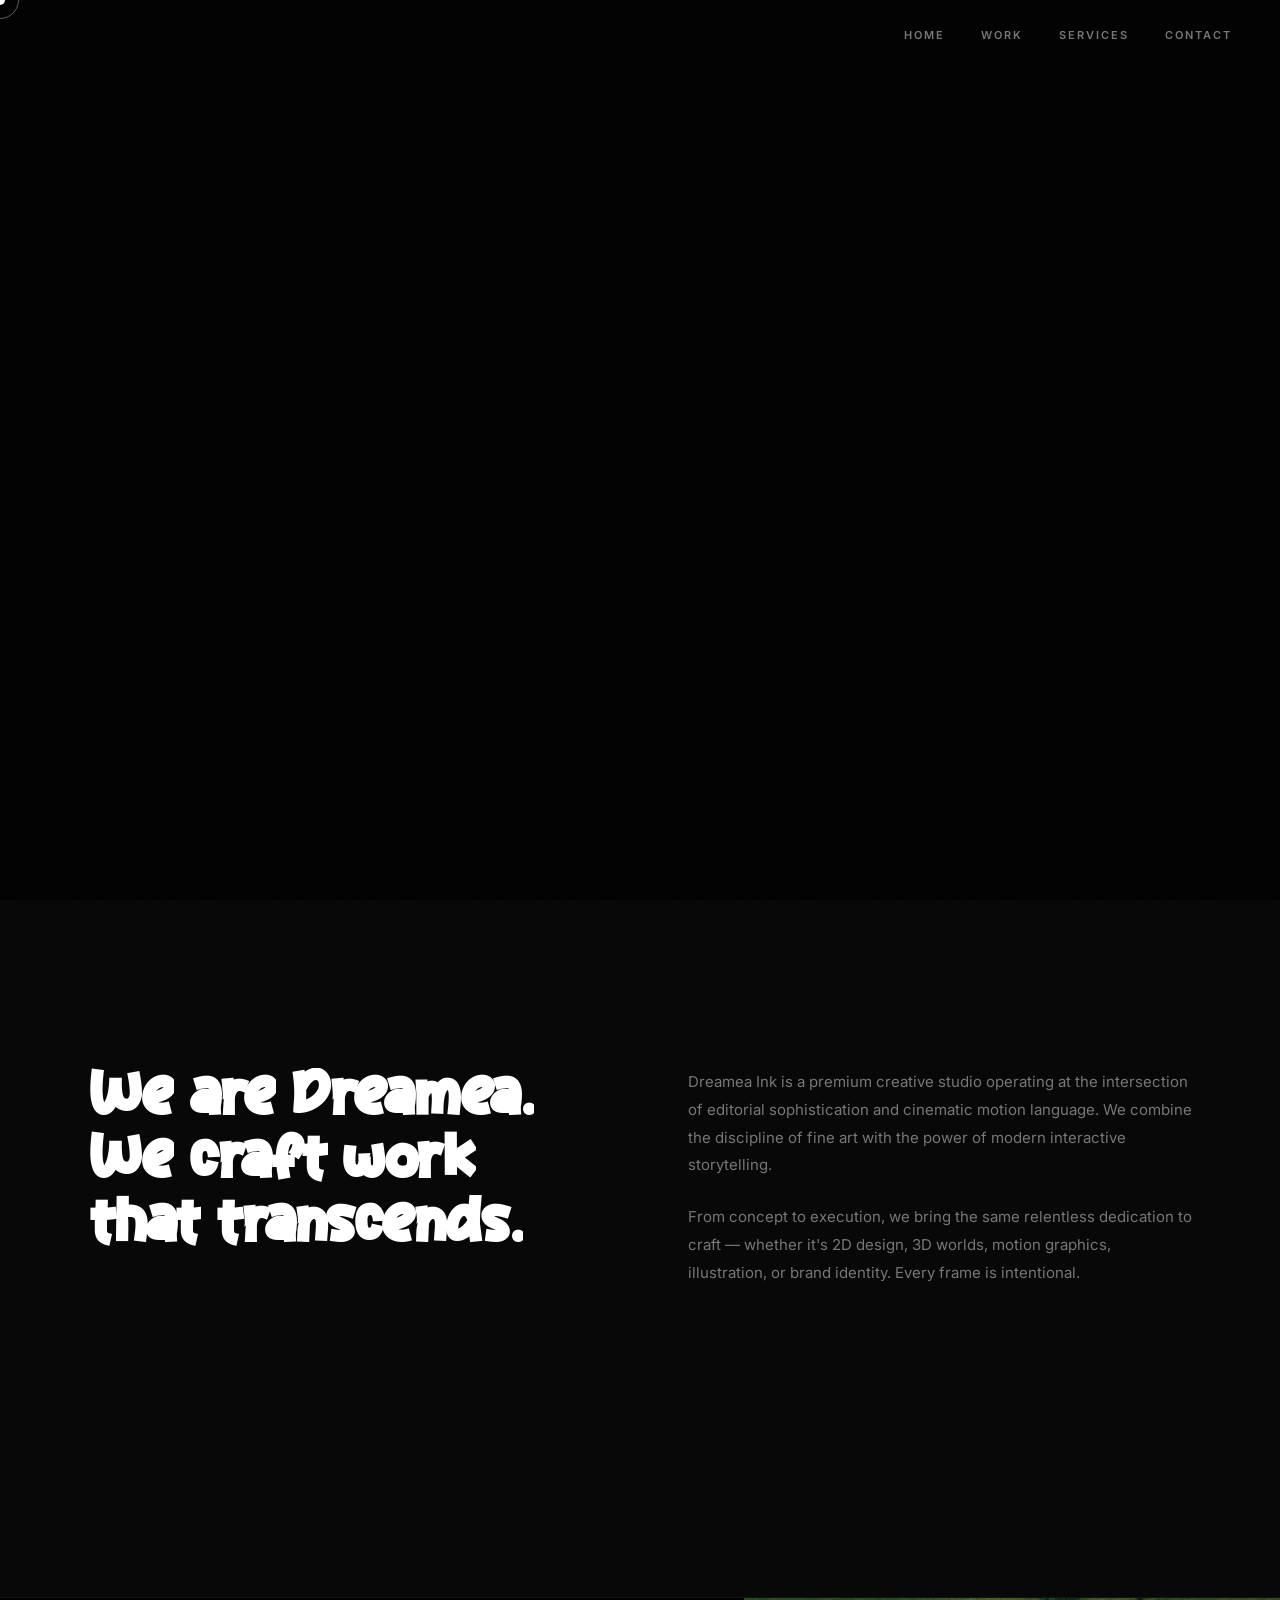
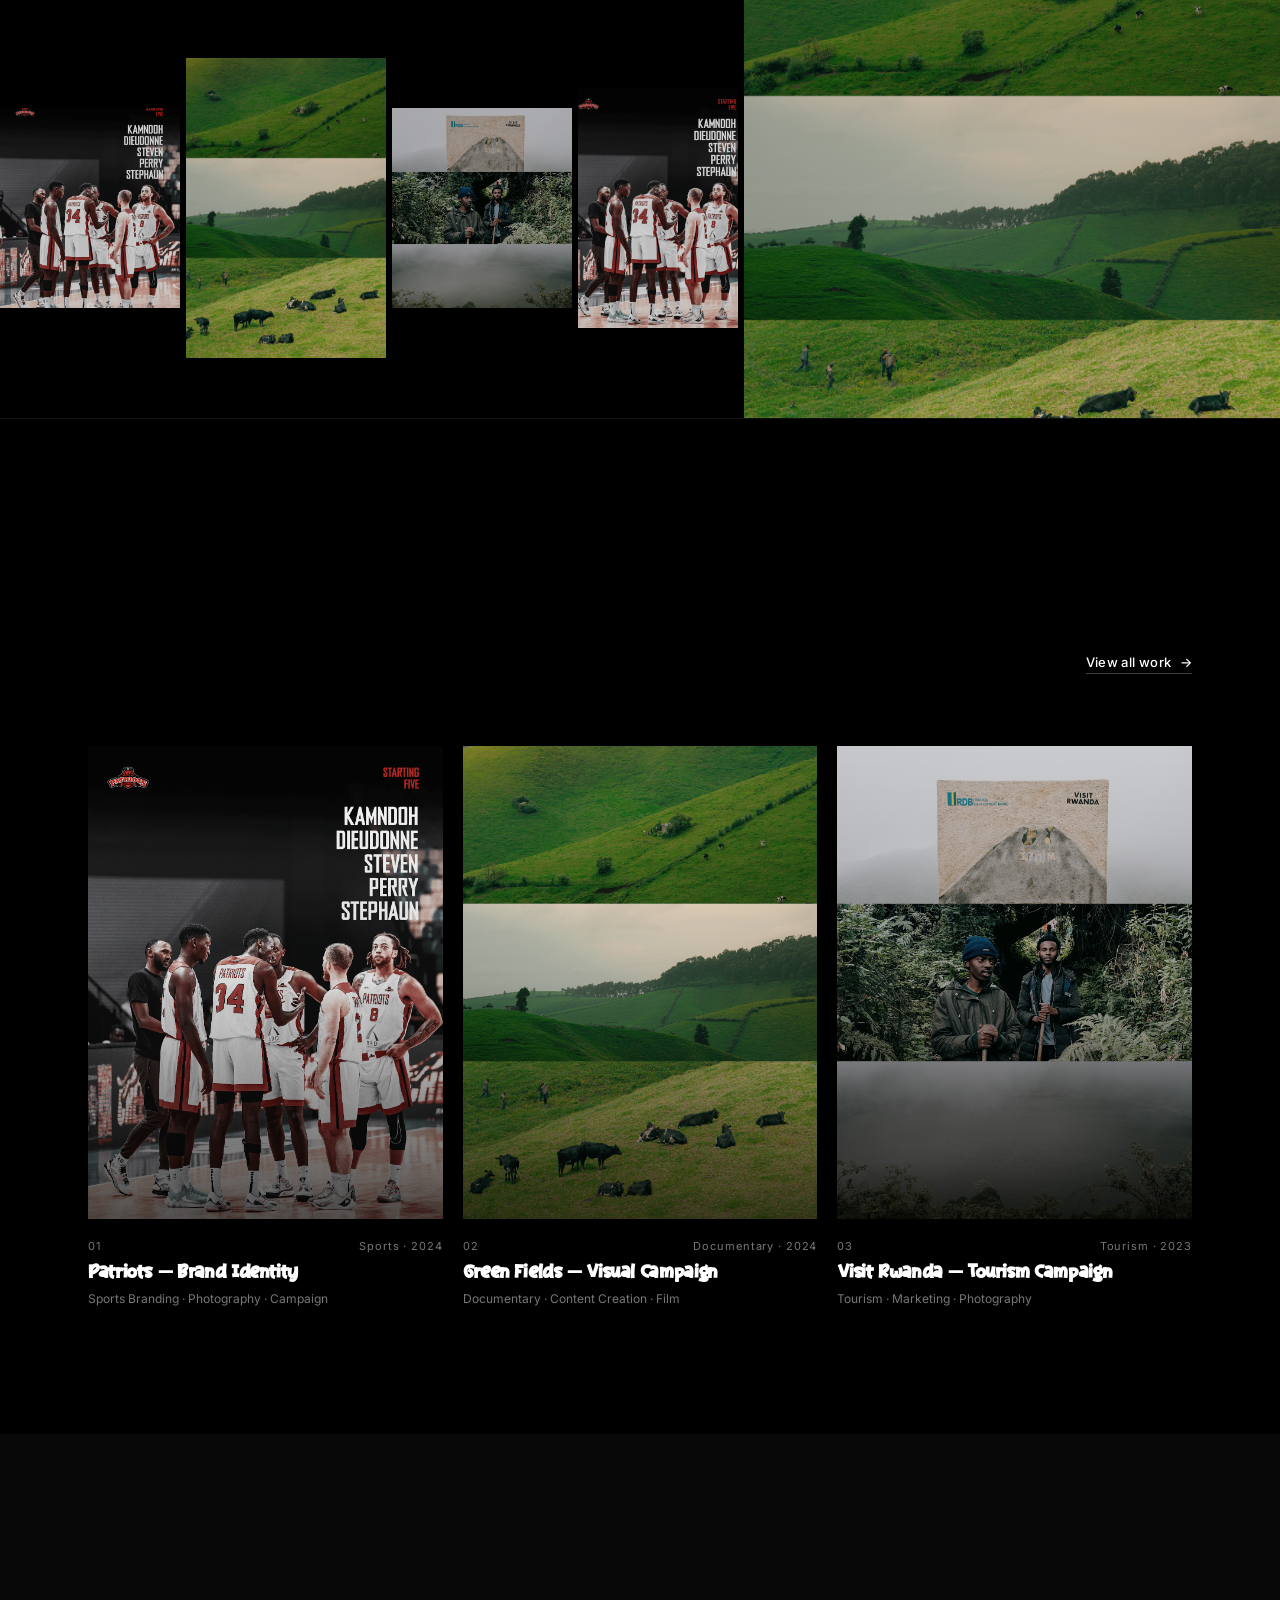
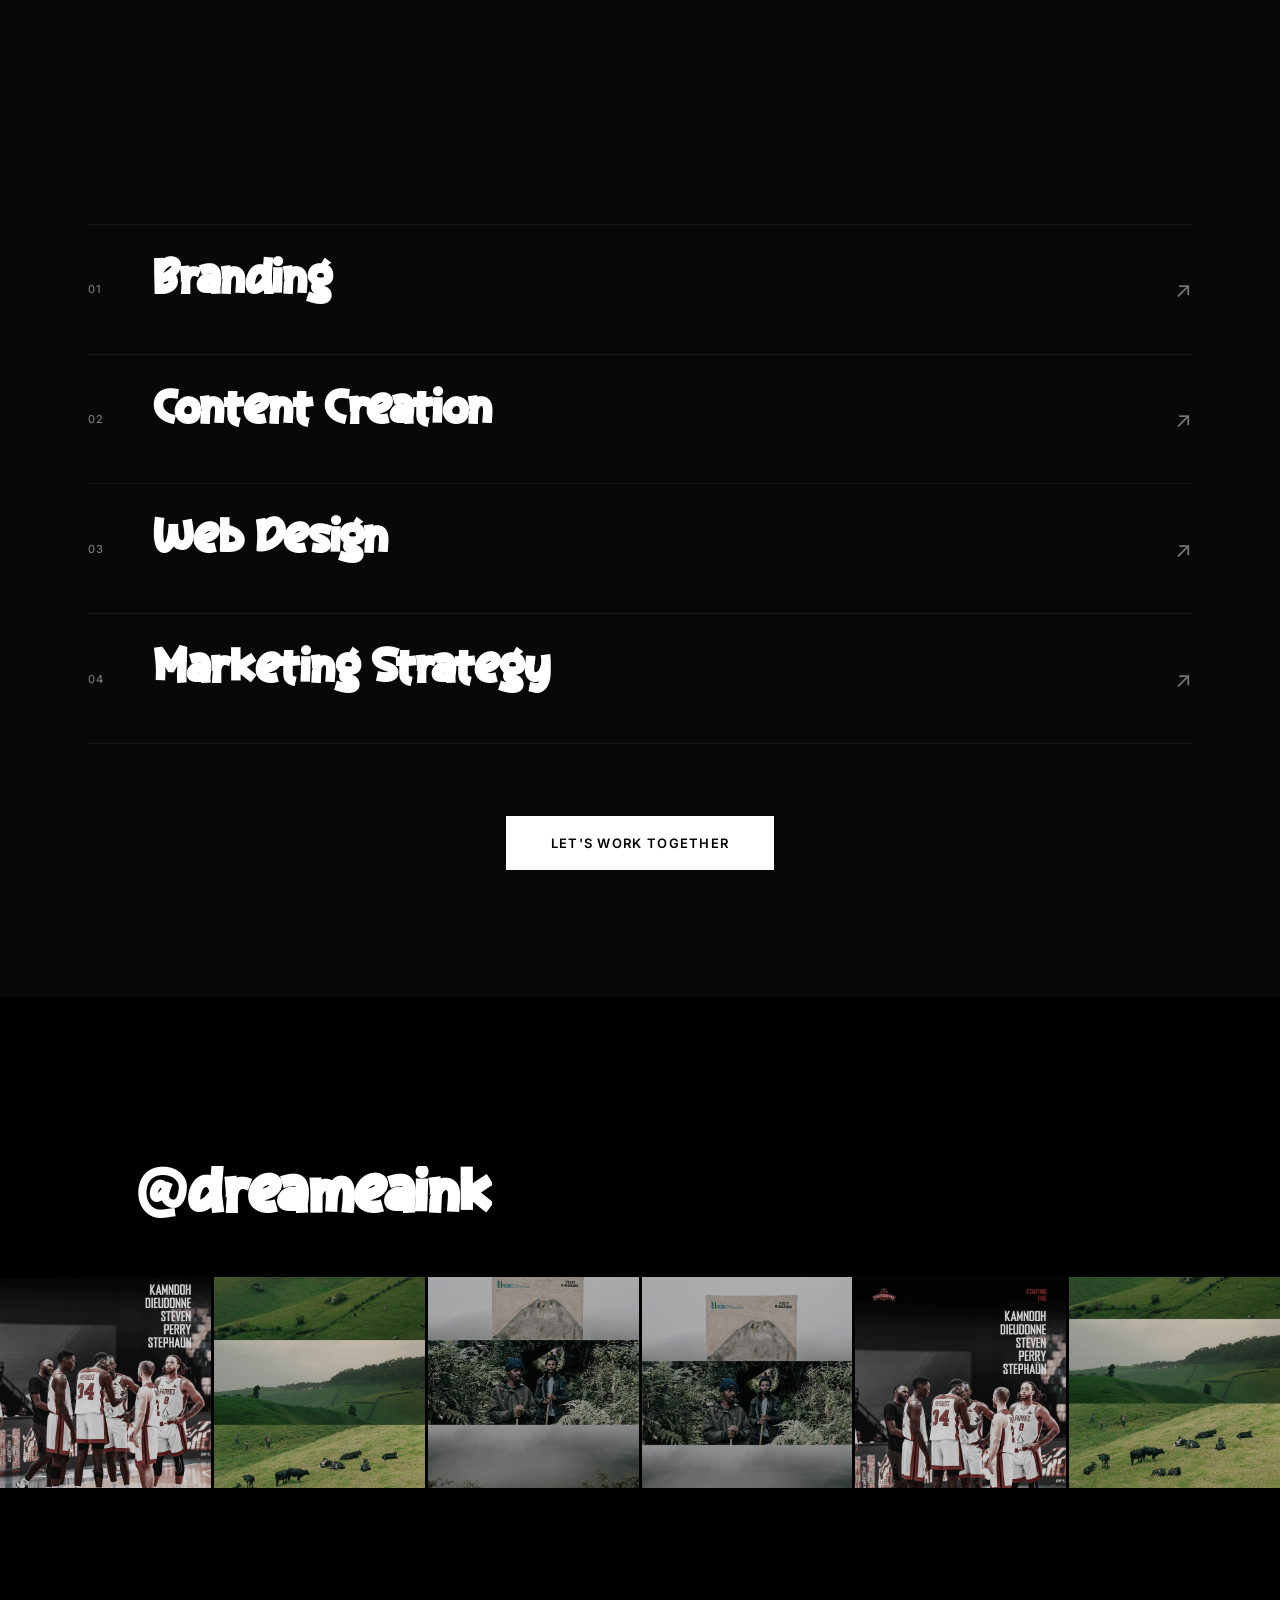
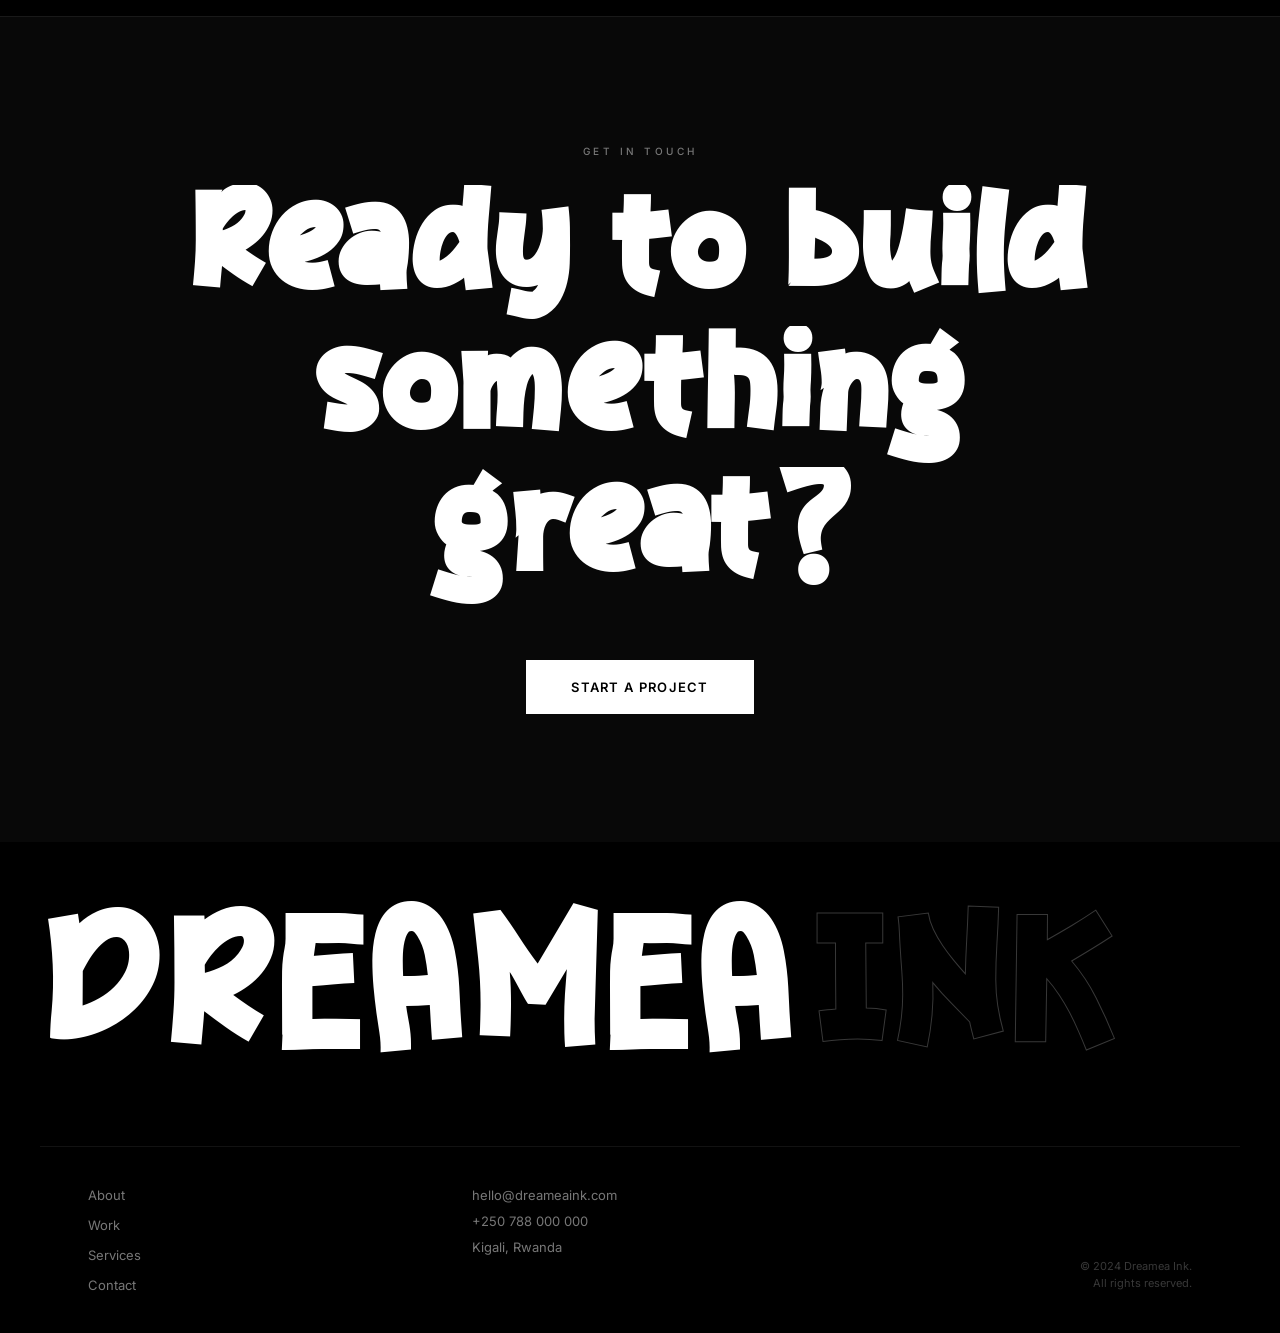
==== commit 6b1be437: "feat: add mobile sidebar navigation" ====
--- a/index.html
+++ b/index.html
@@ -10,6 +10,25 @@
   <link rel="stylesheet" href="style.css">
 </head>
 <body>
+
+  <!-- HAMBURGER (mobile only) -->
+  <button class="menu-toggle" id="menuToggle" aria-label="Menu">
+    <span></span><span></span>
+  </button>
+
+  <!-- MOBILE SIDEBAR NAV -->
+  <nav class="nav" id="nav">
+    <div class="nav-logo">
+      <span class="logo-top">DREAMEA</span>
+      <span class="logo-bot">INK</span>
+    </div>
+    <div class="nav-mobile-links">
+      <a href="#hero"      class="nav-mobile-link">Home</a>
+      <a href="work.html"  class="nav-mobile-link">Work</a>
+      <a href="#services"  class="nav-mobile-link">Services</a>
+      <a href="#contact"   class="nav-mobile-link">Contact</a>
+    </div>
+  </nav>
 
   <!-- TOP-RIGHT NAV LINKS -->
   <div class="topbar-links">
--- a/style.css
+++ b/style.css
@@ -1005,6 +1005,40 @@
   .slide-item.portrait { width: 110px; height: 170px; }
 }
 
+/* ===== MOBILE SIDEBAR NAV ===== */
+
+/* Hidden on desktop — topbar-links handles desktop */
+.nav { display: none; }
+
+@media (max-width: 768px) {
+  .nav {
+    display: flex;
+    transform: translateX(-100%);
+  }
+  .nav.open { transform: translateX(0); }
+
+  .nav-mobile-links {
+    display: flex;
+    flex-direction: column;
+    width: 100%;
+    margin-top: 40px;
+    gap: 0;
+  }
+
+  .nav-mobile-link {
+    font-family: var(--font-display);
+    font-size: 36px;
+    color: var(--white);
+    text-decoration: none;
+    letter-spacing: 0.04em;
+    padding: 16px 0;
+    border-bottom: 1px solid rgba(255, 255, 255, 0.1);
+    transition: opacity 0.2s;
+  }
+
+  .nav-mobile-link:hover { opacity: 0.5; }
+}
+
 /* ===== WORD MASK REVEAL (scroll-triggered) ===== */
 
 /* Each word sits inside an overflow:hidden mask */
